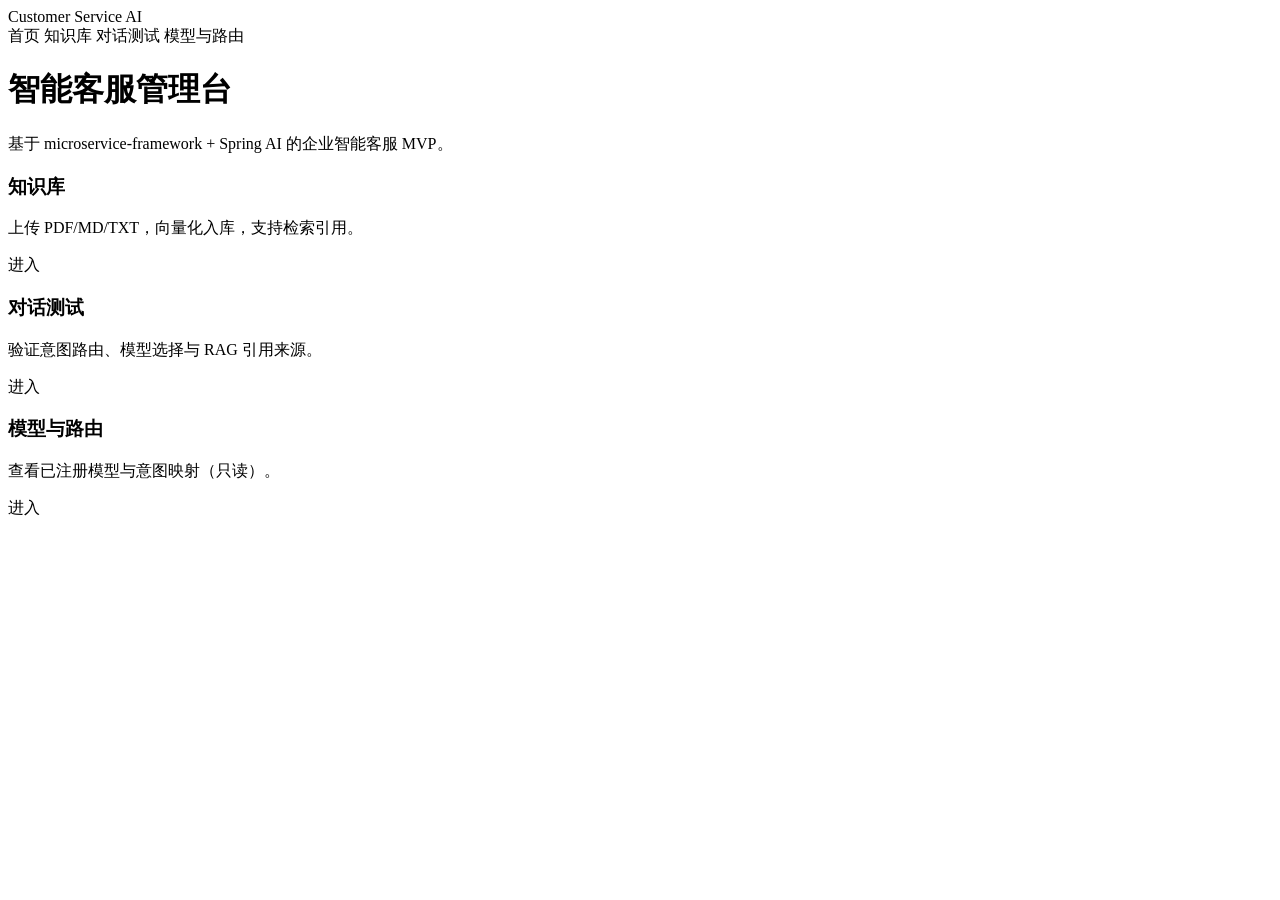
==== src/main/resources/templates/admin/index.html @ 11383482 "feat: complete chat orchestration, admin UI, and mock offline profile Add session-aware chat with ro" ====
<!DOCTYPE html>
<html lang="zh-CN" xmlns:th="http://www.thymeleaf.org">
<head>
  <meta charset="UTF-8"/>
  <title>智能客服管理台</title>
  <link rel="stylesheet" th:href="@{/admin/app.css}"/>
</head>
<body>
<div class="layout">
  <div class="nav">
    <div class="brand">Customer Service AI</div>
    <a th:href="@{/admin}">首页</a>
    <a th:href="@{/admin/knowledge}">知识库</a>
    <a th:href="@{/admin/chat}">对话测试</a>
    <a th:href="@{/admin/models}">模型与路由</a>
  </div>

  <div class="card">
    <h1>智能客服管理台</h1>
    <p class="muted">基于 microservice-framework + Spring AI 的企业智能客服 MVP。</p>
    <div class="grid">
      <div class="tile">
        <h3>知识库</h3>
        <p class="muted">上传 PDF/MD/TXT，向量化入库，支持检索引用。</p>
        <a class="btn" th:href="@{/admin/knowledge}">进入</a>
      </div>
      <div class="tile">
        <h3>对话测试</h3>
        <p class="muted">验证意图路由、模型选择与 RAG 引用来源。</p>
        <a class="btn" th:href="@{/admin/chat}">进入</a>
      </div>
      <div class="tile">
        <h3>模型与路由</h3>
        <p class="muted">查看已注册模型与意图映射（只读）。</p>
        <a class="btn" th:href="@{/admin/models}">进入</a>
      </div>
    </div>
  </div>
</div>
</body>
</html>
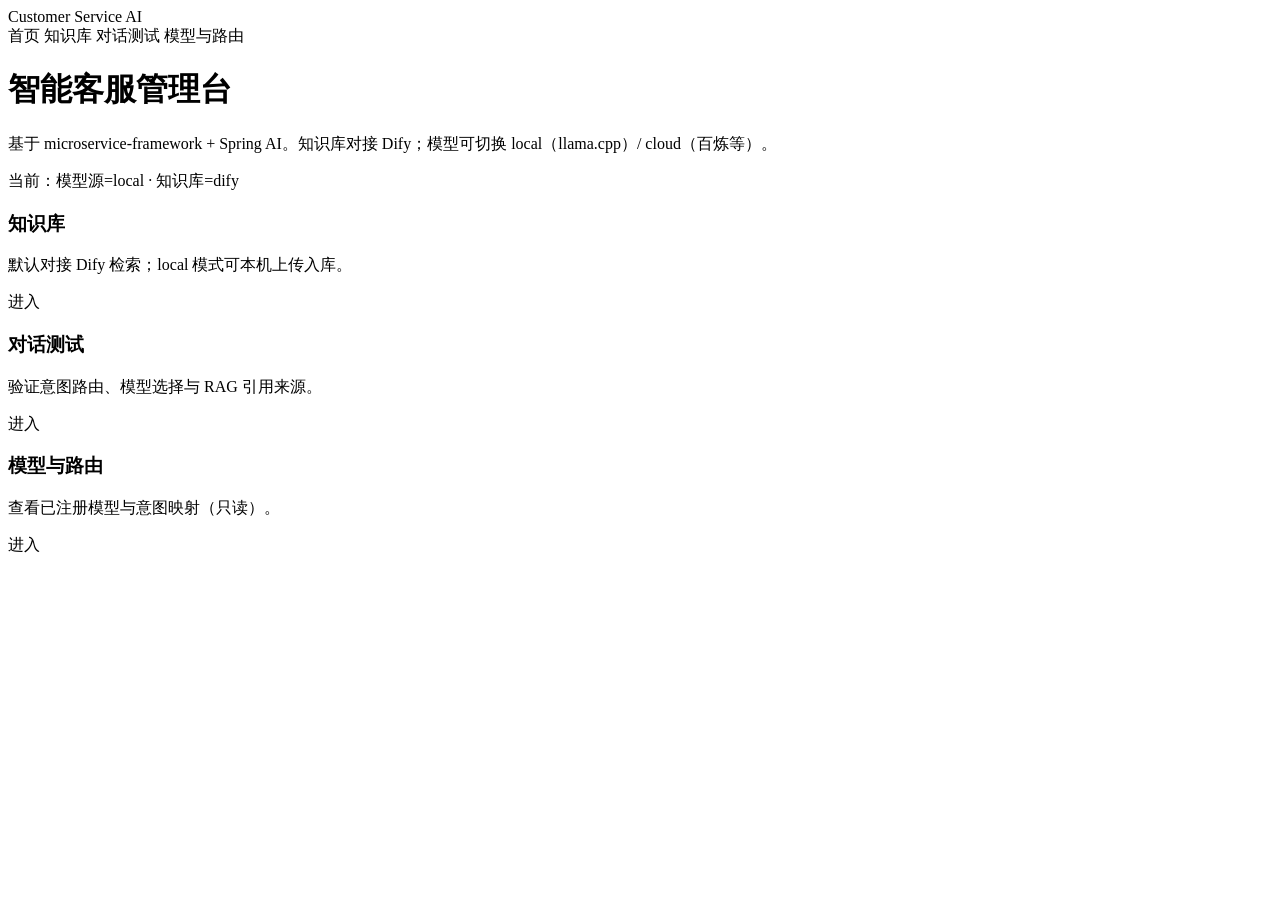
==== commit 9c9a5215: "feat: Dify knowledge base + pluggable local/cloud model profiles Wire knowledge retrieval to Dify Da" ====
--- a/src/main/resources/templates/admin/index.html
+++ b/src/main/resources/templates/admin/index.html
@@ -17,11 +17,13 @@
 
   <div class="card">
     <h1>智能客服管理台</h1>
-    <p class="muted">基于 microservice-framework + Spring AI 的企业智能客服 MVP。</p>
+    <p class="muted">基于 microservice-framework + Spring AI。知识库对接 Dify；模型可切换 local（llama.cpp）/ cloud（百炼等）。</p>
+    <p class="muted">当前：模型源=<span class="mono" th:text="${modelSource}">local</span>
+      · 知识库=<span class="mono" th:text="${knowledgeProvider}">dify</span></p>
     <div class="grid">
       <div class="tile">
         <h3>知识库</h3>
-        <p class="muted">上传 PDF/MD/TXT，向量化入库，支持检索引用。</p>
+        <p class="muted">默认对接 Dify 检索；local 模式可本机上传入库。</p>
         <a class="btn" th:href="@{/admin/knowledge}">进入</a>
       </div>
       <div class="tile">
